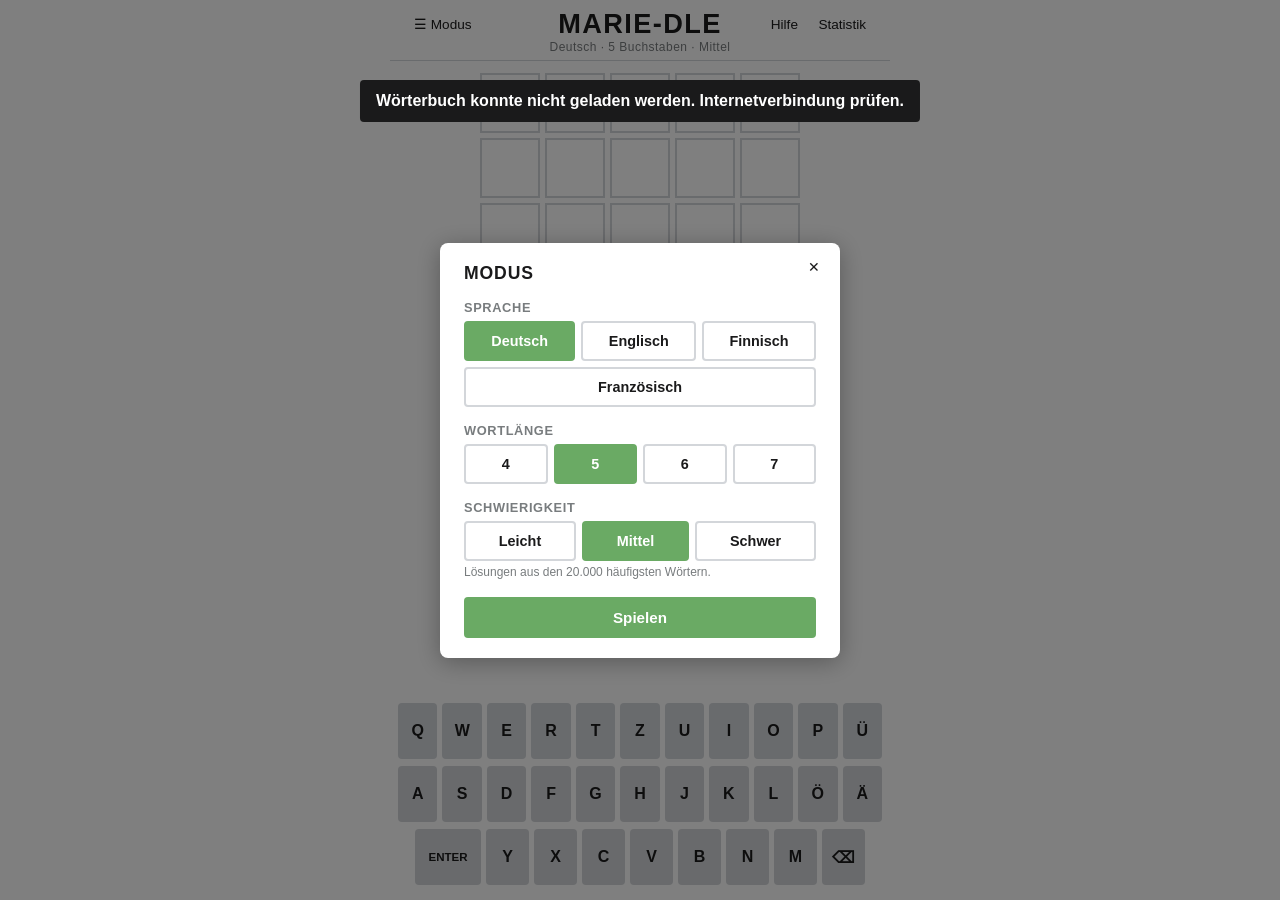
==== index.html @ 6ffdc1a1 "Marie-dle Co-Authored-By: Claude Opus 5.5 <noreply@anthropic.com>" ====
<!DOCTYPE html>
<html lang="de">
<head>
<meta charset="UTF-8">
<meta name="viewport" content="width=device-width, initial-scale=1">
<title>Marie-dle</title>
<link rel="stylesheet" href="css/style.css">
<script type="module" src="js/main.js"></script>
</head>
<body>
<header>
  <div class="left">
    <button class="icon-btn" id="menuBtn" aria-label="Modus wählen">☰ Modus</button>
  </div>
  <h1>MARIE-DLE</h1>
  <div class="right">
    <button class="icon-btn" id="helpBtn" aria-label="Hilfe">Hilfe</button>
    <button class="icon-btn" id="statsBtn" aria-label="Statistik">Statistik</button>
  </div>
  <div id="modeLabel"></div>
</header>

<main>
  <div id="board"></div>
  <div id="keyboard"></div>
</main>

<div id="toast"></div>

<div class="overlay" id="menuModal">
  <div class="modal">
    <button class="icon-btn close" data-close>✕</button>
    <h2>Modus</h2>
    <h3>Sprache</h3>
    <div class="seg" id="segLang"></div>
    <h3>Wortlänge</h3>
    <div class="seg" id="segLen"></div>
    <h3>Schwierigkeit</h3>
    <div class="seg" id="segDiff"></div>
    <div class="hint" id="diffHint"></div>
    <div class="actions">
      <button class="btn" id="playBtn">Spielen</button>
    </div>
  </div>
</div>

<div class="overlay" id="helpModal">
  <div class="modal">
    <button class="icon-btn close" data-close>✕</button>
    <h2>So wird gespielt</h2>
    <p>Errate das Wort in 6 Versuchen. Jeder Versuch muss ein echtes Wort mit der gewählten Länge sein.</p>
    <div class="example">
      <div class="tile correct">K</div><div class="tile">A</div><div class="tile">T</div><div class="tile">Z</div><div class="tile">E</div>
    </div>
    <p><b>K</b> ist im Wort und an der richtigen Stelle.</p>
    <div class="example">
      <div class="tile">B</div><div class="tile present">L</div><div class="tile">U</div><div class="tile">M</div><div class="tile">E</div>
    </div>
    <p><b>L</b> ist im Wort, aber an einer anderen Stelle.</p>
    <div class="example">
      <div class="tile">N</div><div class="tile">A</div><div class="tile">C</div><div class="tile absent">H</div><div class="tile">T</div>
    </div>
    <p><b>H</b> kommt im Wort nicht vor.</p>
    <p class="note">Unter <b>☰ Modus</b> wählst du Sprache, Wortlänge (4–7) und Schwierigkeit. Leicht, mittel und schwer nutzen die 4.000, 20.000 bzw. 100.000 häufigsten Wörter der Sprache als mögliche Lösungen.</p>
    <p class="note">Jeder Modus hat ein eigenes Tageswort und eine eigene Statistik. Mit „Neues Wort“ spielst du danach beliebig weiter.</p>
    <p class="note">Sonderzeichen: Deutsch hat Ä, Ö, Ü als eigene Buchstaben (Wörter mit ß kommen nicht vor), Finnisch hat Ä und Ö. Im Französischen werden Akzente ignoriert (É = E).</p>
    <p class="note">Wörter werden pro Sprache einmalig online geladen und dann im Browser gespeichert. Quellen: <a href="https://github.com/hermitdave/FrequencyWords">FrequencyWords</a> (Häufigkeit), <a href="https://github.com/davidak/wortliste">wortliste</a>, <a href="https://github.com/dwyl/english-words">english-words</a>, <a href="https://github.com/wooorm/dictionaries">wooorm/dictionaries</a>, <a href="https://github.com/Taknok/French-Wordlist">French-Wordlist</a>, <a href="https://github.com/hugovk/everyfinnishword">everyfinnishword</a>.</p>
  </div>
</div>

<div class="overlay" id="statsModal">
  <div class="modal">
    <button class="icon-btn close" data-close>✕</button>
    <div id="getWell" class="get-well" hidden></div>
    <div id="solutionBox" class="solution"></div>
    <h2>Statistik</h2>
    <div class="hint" id="statsMode"></div>
    <div class="stats">
      <div><div class="num" id="sPlayed">0</div><div class="lbl">Gespielt</div></div>
      <div><div class="num" id="sWin">0</div><div class="lbl">% Gewonnen</div></div>
      <div><div class="num" id="sStreak">0</div><div class="lbl">Serie</div></div>
      <div><div class="num" id="sMax">0</div><div class="lbl">Beste Serie</div></div>
    </div>
    <h2>Verteilung</h2>
    <div id="dist"></div>
    <div class="actions">
      <button class="btn secondary" id="shareBtn">Teilen</button>
      <button class="btn" id="newBtn">Neues Wort</button>
    </div>
  </div>
</div>
</body>
</html>
---- css/style.css ----
:root {
  --bg: #ffffff;
  --fg: #1a1a1b;
  --muted: #787c7e;
  --border: #d3d6da;
  --border-filled: #878a8c;
  --key: #d3d6da;
  --key-fg: #1a1a1b;
  --correct: #6aaa64;
  --present: #c9b458;
  --absent: #787c7e;
  --toast-bg: #1a1a1b;
  --toast-fg: #ffffff;
  --love-bg: #fdecef;
  --love-border: #f4b6c2;
  --love-fg: #7a2840;
}
@media (prefers-color-scheme: dark) {
  :root:not([data-theme="light"]) {
    --bg: #121213;
    --fg: #f8f8f8;
    --muted: #818384;
    --border: #3a3a3c;
    --border-filled: #565758;
    --key: #818384;
    --key-fg: #f8f8f8;
    --correct: #538d4e;
    --present: #b59f3b;
    --absent: #3a3a3c;
    --toast-bg: #f8f8f8;
    --toast-fg: #121213;
    --love-bg: #3a2229;
    --love-border: #7a3b4c;
    --love-fg: #f9d3dc;
  }
}
* { box-sizing: border-box; }
html, body { margin: 0; height: 100%; }
body {
  background: var(--bg);
  color: var(--fg);
  font-family: "Helvetica Neue", Arial, sans-serif;
  display: flex;
  flex-direction: column;
  align-items: center;
  -webkit-tap-highlight-color: transparent;
}
header {
  width: 100%;
  max-width: 500px;
  display: grid;
  grid-template-columns: 1fr auto 1fr;
  align-items: center;
  padding: 8px 16px 6px;
  border-bottom: 1px solid var(--border);
}
header .left { justify-self: start; display: flex; gap: 2px; }
header .right { justify-self: end; }
h1 { margin: 0; font-size: 1.7rem; letter-spacing: 0.05em; text-align: center; }
#modeLabel { grid-column: 1 / -1; text-align: center; font-size: 0.75rem; color: var(--muted); letter-spacing: 0.04em; }
.icon-btn {
  background: none; border: none; color: var(--fg);
  font-size: 0.85rem; cursor: pointer; padding: 6px 8px;
  border-radius: 4px;
}
.icon-btn:hover { background: var(--border); }
main {
  flex: 1;
  display: flex;
  flex-direction: column;
  align-items: center;
  justify-content: space-between;
  width: 100%;
  max-width: 500px;
  padding: 12px 8px 8px;
}
/* Das Brett passt sich Breite UND Höhe an, damit die Tastatur immer sichtbar bleibt.
   --chrome: Höhe von Kopfzeile, Tastatur und Abständen. */
#board {
  --cols: 5;
  --chrome: 305px;
  --w: max(100px, min(calc(var(--cols) * 64px), calc(min(100vw, 500px) - 16px),
                      calc((100vh - var(--chrome)) * var(--cols) / 6)));
  display: grid;
  grid-template-rows: repeat(6, 1fr);
  gap: 5px;
  width: var(--w);
  aspect-ratio: var(--cols) / 6;
}
@supports (height: 100dvh) {
  #board {
    --w: max(100px, min(calc(var(--cols) * 64px), calc(min(100vw, 500px) - 16px),
                        calc((100dvh - var(--chrome)) * var(--cols) / 6)));
  }
}
.row { display: grid; grid-template-columns: repeat(var(--cols), 1fr); gap: 5px; }
.row.shake { animation: shake 0.5s; }
.tile {
  border: 2px solid var(--border);
  display: flex; align-items: center; justify-content: center;
  font-size: var(--tile-font, 2rem);
  font-size: min(var(--tile-font, 2rem), calc(var(--w) / var(--cols) * 0.55));
  font-weight: bold; text-transform: uppercase;
  user-select: none;
}
.tile.filled { border-color: var(--border-filled); animation: pop 0.1s; }
.tile.correct, .tile.present, .tile.absent { color: #fff; border-color: transparent; }
.tile.correct { background: var(--correct); }
.tile.present { background: var(--present); }
.tile.absent  { background: var(--absent); }
.tile.flip { animation: flip 0.5s ease forwards; }
.tile.win { animation: bounce 0.6s ease; }
@keyframes pop { 50% { transform: scale(1.1); } }
@keyframes flip { 0% { transform: rotateX(0); } 50% { transform: rotateX(90deg); } 100% { transform: rotateX(0); } }
@keyframes shake {
  10%, 90% { transform: translateX(-2px); }
  20%, 80% { transform: translateX(4px); }
  30%, 50%, 70% { transform: translateX(-6px); }
  40%, 60% { transform: translateX(6px); }
}
@keyframes bounce { 0%, 100% { transform: translateY(0); } 40% { transform: translateY(-20px); } 60% { transform: translateY(4px); } }

#keyboard { width: 100%; user-select: none; margin-top: 12px; }
.kb-row { display: flex; justify-content: center; gap: 5px; margin-bottom: 7px; }
.key {
  flex: 1; max-width: 43px; height: 56px;
  border: none; border-radius: 4px;
  background: var(--key); color: var(--key-fg);
  font-size: 1rem; font-weight: bold; cursor: pointer;
  display: flex; align-items: center; justify-content: center;
  padding: 0;
}
.key.wide { flex: 1.5; max-width: 66px; font-size: 0.72rem; }
.key.correct { background: var(--correct); color: #fff; }
.key.present { background: var(--present); color: #fff; }
.key.absent  { background: var(--absent);  color: #fff; }
@media (max-height: 600px) {
  #board { --chrome: 260px; }
  .key { height: 44px; }
  .kb-row { margin-bottom: 5px; }
  #keyboard { margin-top: 8px; }
}
/* Handy quer: Brett und Tastatur nebeneinander, sonst bleiben nur winzige Kacheln. */
@media (orientation: landscape) and (max-height: 500px) {
  header { padding: 3px 16px 2px; max-width: none; }
  h1 { font-size: 1.2rem; }
  main { flex-direction: row; justify-content: center; align-items: center;
         gap: 16px; max-width: none; padding: 4px 8px; }
  #board { --w: max(80px, min(calc(var(--cols) * 64px), 45vw,
                              calc((100vh - 64px) * var(--cols) / 6))); }
  #keyboard { flex: 1; max-width: 500px; margin-top: 0; }
  .key { height: min(44px, calc((100vh - 70px) / 3 - 6px)); }
  .kb-row { margin-bottom: 5px; }
}

#toast {
  position: fixed; top: 80px; left: 50%; transform: translateX(-50%);
  background: var(--toast-bg); color: var(--toast-fg);
  padding: 12px 16px; border-radius: 4px; font-weight: bold;
  opacity: 0; pointer-events: none; transition: opacity 0.2s; z-index: 30;
  max-width: calc(100% - 32px); text-align: center;
}
#toast.show { opacity: 1; }

.overlay {
  position: fixed; inset: 0; background: rgba(0,0,0,0.5);
  display: none; align-items: center; justify-content: center; z-index: 20;
  padding: 16px;
}
.overlay.open { display: flex; }
.modal {
  background: var(--bg); color: var(--fg);
  border-radius: 8px; padding: 20px 24px; width: 100%; max-width: 400px;
  max-height: calc(100vh - 32px); max-height: calc(100dvh - 32px); overflow-y: auto;
  box-shadow: 0 4px 24px rgba(0,0,0,0.3); position: relative;
}
.modal h2 { margin-top: 0; font-size: 1.1rem; text-transform: uppercase; letter-spacing: 0.05em; }
.modal h3 { font-size: 0.8rem; text-transform: uppercase; letter-spacing: 0.05em; color: var(--muted); margin: 16px 0 6px; }
.modal .close { position: absolute; top: 10px; right: 12px; }
.stats { display: flex; justify-content: space-around; text-align: center; margin-bottom: 16px; }
.stats .num { font-size: 1.8rem; }
.stats .lbl { font-size: 0.7rem; color: var(--muted); }
.dist-row { display: flex; align-items: center; gap: 6px; margin: 3px 0; font-size: 0.85rem; }
.dist-bar { background: var(--absent); color: #fff; padding: 2px 6px; text-align: right; min-width: 22px; font-weight: bold; }
.dist-bar.hl { background: var(--correct); }
.actions { display: flex; gap: 10px; margin-top: 18px; }
.btn {
  flex: 1; padding: 12px; border: none; border-radius: 4px; cursor: pointer;
  font-weight: bold; font-size: 0.95rem; background: var(--correct); color: #fff;
}
.btn.secondary { background: var(--key); color: var(--key-fg); }
.btn:disabled { opacity: 0.6; cursor: wait; }
.example { display: flex; gap: 4px; margin: 6px 0; }
.example .tile { width: 36px; height: 36px; font-size: 1.2rem; }
.get-well {
  background: var(--love-bg); color: var(--love-fg);
  border: 1px solid var(--love-border); border-radius: 8px;
  padding: 12px 14px; margin: 0 28px 14px 0;
  font-size: 0.95rem; line-height: 1.4; text-align: center;
}
.get-well[hidden] { display: none; }
.solution { text-align: center; font-size: 1rem; margin-bottom: 14px; }
.solution b { letter-spacing: 0.1em; }
.seg { display: flex; gap: 6px; flex-wrap: wrap; }
.seg button {
  flex: 1 1 auto; min-width: 60px; white-space: nowrap;
  padding: 10px 8px; border-radius: 4px; cursor: pointer;
  border: 2px solid var(--border); background: var(--bg); color: var(--fg);
  font-weight: bold; font-size: 0.9rem;
}
.seg button.active { border-color: var(--correct); background: var(--correct); color: #fff; }
.hint { font-size: 0.75rem; color: var(--muted); margin-top: 4px; }
.note { color: var(--muted); font-size: 0.85rem; }
.note a { color: inherit; }
#statsMode { margin: -8px 0 12px; }
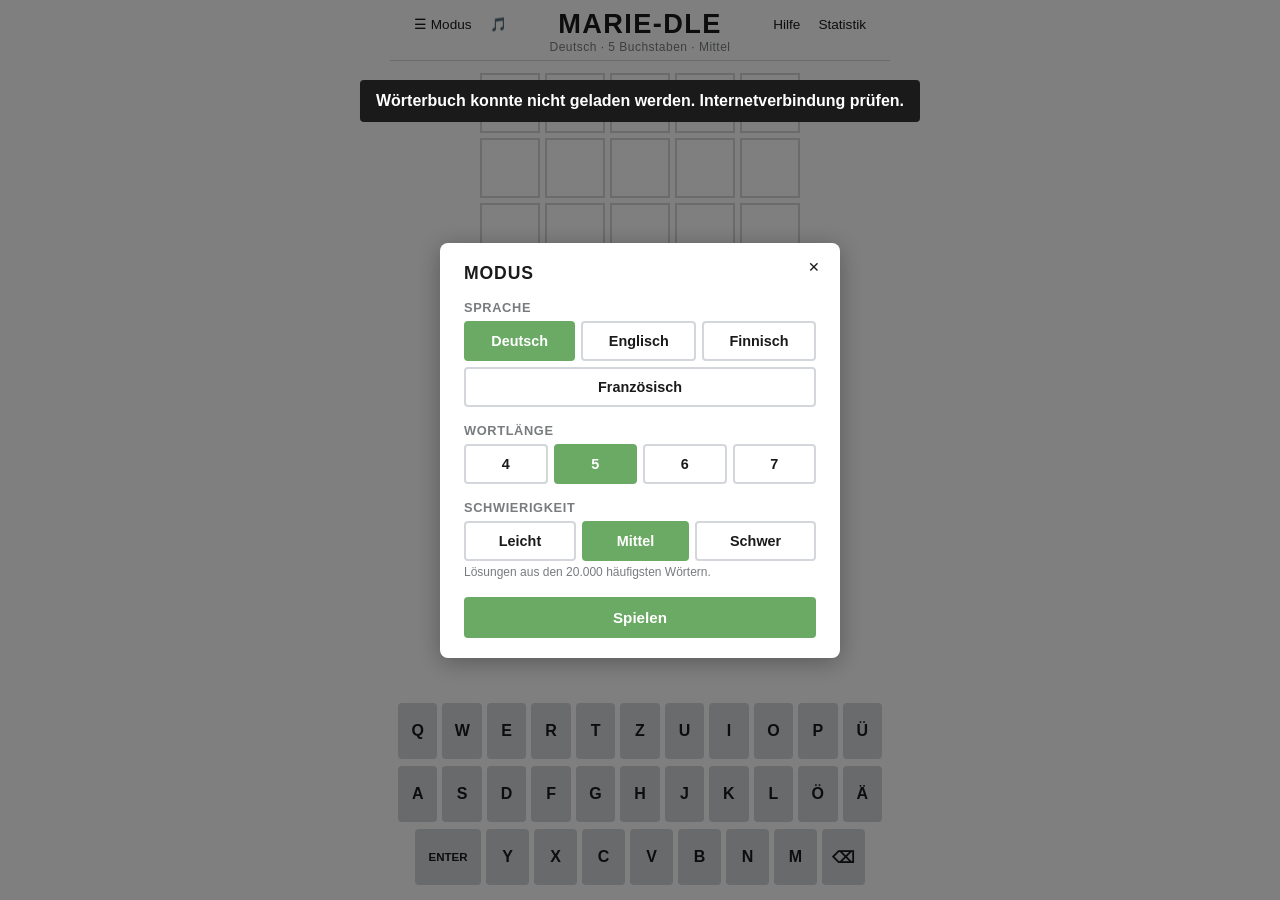
==== commit 4c1dd9b2: "Add melody mode (piano keyboard, Max level) Co-Authored-By: Claude Opus 5.5 <noreply@anthropic.com>" ====
--- a/index.html
+++ b/index.html
@@ -11,6 +11,7 @@
 <header>
   <div class="left">
     <button class="icon-btn" id="menuBtn" aria-label="Modus wählen">☰ Modus</button>
+    <a class="icon-btn" href="melodie.html" title="Melodien raten" aria-label="Melodien raten">🎵</a>
   </div>
   <h1>MARIE-DLE</h1>
   <div class="right">
@@ -62,6 +63,7 @@
     </div>
     <p><b>H</b> kommt im Wort nicht vor.</p>
     <p class="note">Unter <b>☰ Modus</b> wählst du Sprache, Wortlänge (4–7) und Schwierigkeit. Leicht, mittel und schwer nutzen die 4.000, 20.000 bzw. 100.000 häufigsten Wörter der Sprache als mögliche Lösungen.</p>
+    <p class="note">Mit <b>🎵</b> oben links wechselst du zum Melodie-Modus: Dort errätst du bekannte Melodien auf einer Klaviatur.</p>
     <p class="note">Jeder Modus hat ein eigenes Tageswort und eine eigene Statistik. Mit „Neues Wort“ spielst du danach beliebig weiter.</p>
     <p class="note">Sonderzeichen: Deutsch hat Ä, Ö, Ü als eigene Buchstaben (Wörter mit ß kommen nicht vor), Finnisch hat Ä und Ö. Im Französischen werden Akzente ignoriert (É = E).</p>
     <p class="note">Wörter werden pro Sprache einmalig online geladen und dann im Browser gespeichert. Quellen: <a href="https://github.com/hermitdave/FrequencyWords">FrequencyWords</a> (Häufigkeit), <a href="https://github.com/davidak/wortliste">wortliste</a>, <a href="https://github.com/dwyl/english-words">english-words</a>, <a href="https://github.com/wooorm/dictionaries">wooorm/dictionaries</a>, <a href="https://github.com/Taknok/French-Wordlist">French-Wordlist</a>, <a href="https://github.com/hugovk/everyfinnishword">everyfinnishword</a>.</p>
--- a/css/style.css
+++ b/css/style.css
@@ -54,9 +54,15 @@
   padding: 8px 16px 6px;
   border-bottom: 1px solid var(--border);
 }
-header .left { justify-self: start; display: flex; gap: 2px; }
-header .right { justify-self: end; }
-h1 { margin: 0; font-size: 1.7rem; letter-spacing: 0.05em; text-align: center; }
+header .left { justify-self: start; display: flex; gap: 2px; align-items: center; }
+header .right { justify-self: end; display: flex; gap: 2px; }
+header .icon-btn { white-space: nowrap; }
+h1 { margin: 0; font-size: 1.7rem; letter-spacing: 0.05em; text-align: center; white-space: nowrap; }
+@media (max-width: 420px) {
+  header { padding: 8px 6px 6px; }
+  header .icon-btn { padding: 6px 5px; font-size: 0.8rem; }
+  h1 { font-size: 1.25rem; letter-spacing: 0.02em; }
+}
 #modeLabel { grid-column: 1 / -1; text-align: center; font-size: 0.75rem; color: var(--muted); letter-spacing: 0.04em; }
 .icon-btn {
   background: none; border: none; color: var(--fg);
@@ -213,3 +219,54 @@
 .note { color: var(--muted); font-size: 0.85rem; }
 .note a { color: inherit; }
 #statsMode { margin: -8px 0 12px; }
+
+/* ---------- Melodie-Modus ---------- */
+a.icon-btn { text-decoration: none; display: inline-block; }
+.melody #board { --chrome: 345px; }
+.melody .tile { text-transform: none; }
+.tile.playing { border-color: var(--love-border); box-shadow: 0 0 0 3px var(--love-border); }
+#pianoWrap { width: 100%; user-select: none; margin-top: 12px; }
+.kb-row.controls .key { max-width: 140px; height: 42px; font-size: 0.85rem; }
+#piano {
+  --black-w: 9%;
+  position: relative; display: flex; gap: 3px;
+  height: 130px; margin: 0 auto 7px; max-width: 420px;
+}
+.pkey {
+  border: none; cursor: pointer; padding: 0 0 8px; font-weight: bold;
+  display: flex; align-items: flex-end; justify-content: center;
+  transition: background 0.15s;
+}
+.pkey.white {
+  flex: 1; border-radius: 0 0 6px 6px;
+  background: #fafafa; color: #1a1a1b; border: 1px solid var(--border-filled);
+  font-size: 0.95rem;
+}
+.pkey.black {
+  position: absolute; top: 0; z-index: 1; width: var(--black-w); height: 60%;
+  border-radius: 0 0 4px 4px; background: #1a1a1b; color: #f8f8f8;
+  font-size: 0.7rem; padding-bottom: 6px;
+}
+.pkey:active { filter: brightness(0.85); }
+.pkey.correct { background: var(--correct); color: #fff; }
+.pkey.present { background: var(--present); color: #fff; }
+.pkey.absent  { background: var(--absent);  color: #fff; }
+.pkey.white.absent { background: #b0b3b5; }
+.pkey.black.absent { background: #4a4a4c; color: #9a9a9c; }
+.solution .by { font-size: 0.85rem; color: var(--muted); margin-top: 2px; }
+.btn.small { flex: none; padding: 8px 14px; font-size: 0.85rem; margin-top: 10px; }
+@media (max-height: 600px) {
+  .melody #board { --chrome: 290px; }
+  #piano { height: 100px; }
+  .kb-row.controls .key { height: 36px; }
+}
+@media (orientation: landscape) and (max-height: 500px) {
+  #pianoWrap { flex: 1; max-width: 500px; margin-top: 0; }
+  #piano { height: min(130px, calc(100vh - 140px)); }
+}
+/* Bei vielen Tönen (Max) müssen auch dreibuchstabige Namen wie „Fis“ in schmale Kacheln passen. */
+.melody .tile { font-size: min(var(--tile-font, 2rem), calc(var(--w) / var(--cols) * 0.42)); }
+.melody #board .row, .melody #board { gap: 3px; }
+/* Schwarze Tasten behalten ihren Rand, damit sie sich auch gefärbt von den weißen abheben. */
+.pkey.black { border: 2px solid #1a1a1b; border-top: none; }
+.pkey.black.correct, .pkey.black.present { box-shadow: inset 0 -4px 0 rgba(0,0,0,0.35); }
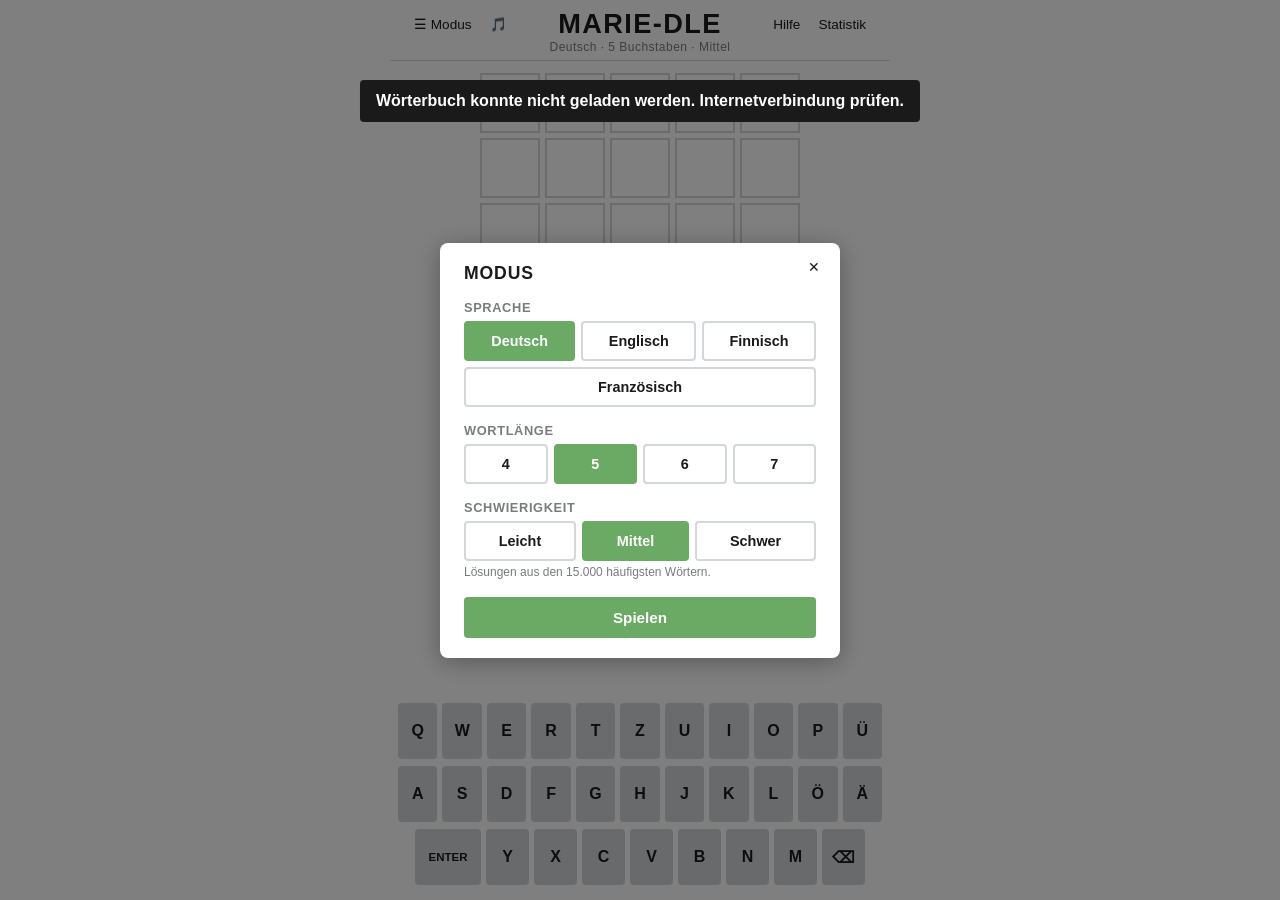
==== commit c69e02fa: "Difficulty levels use top 3,000 / 15,000 / 60,000 words Co-Authored-By: Claude Sonnet 5.5 <noreply@a" ====
--- a/index.html
+++ b/index.html
@@ -62,7 +62,7 @@
       <div class="tile">N</div><div class="tile">A</div><div class="tile">C</div><div class="tile absent">H</div><div class="tile">T</div>
     </div>
     <p><b>H</b> kommt im Wort nicht vor.</p>
-    <p class="note">Unter <b>☰ Modus</b> wählst du Sprache, Wortlänge (4–7) und Schwierigkeit. Leicht, mittel und schwer nutzen die 4.000, 20.000 bzw. 100.000 häufigsten Wörter der Sprache als mögliche Lösungen.</p>
+    <p class="note">Unter <b>☰ Modus</b> wählst du Sprache, Wortlänge (4–7) und Schwierigkeit. Leicht, mittel und schwer nutzen die 3.000, 15.000 bzw. 60.000 häufigsten Wörter der Sprache als mögliche Lösungen.</p>
     <p class="note">Mit <b>🎵</b> oben links wechselst du zum Melodie-Modus: Dort errätst du bekannte Melodien auf einer Klaviatur.</p>
     <p class="note">Jeder Modus hat ein eigenes Tageswort und eine eigene Statistik. Mit „Neues Wort“ spielst du danach beliebig weiter.</p>
     <p class="note">Sonderzeichen: Deutsch hat Ä, Ö, Ü als eigene Buchstaben (Wörter mit ß kommen nicht vor), Finnisch hat Ä und Ö. Im Französischen werden Akzente ignoriert (É = E).</p>
@@ -73,6 +73,11 @@
 <div class="overlay" id="statsModal">
   <div class="modal">
     <button class="icon-btn close" data-close>✕</button>
+    <div class="seg tabs" id="statsTabs">
+      <button data-tab="mode" class="active">Dieser Modus</button>
+      <button data-tab="all">Gesamt</button>
+    </div>
+    <div id="statsModeView">
     <div id="getWell" class="get-well" hidden></div>
     <div id="solutionBox" class="solution"></div>
     <h2>Statistik</h2>
@@ -85,6 +90,8 @@
     </div>
     <h2>Verteilung</h2>
     <div id="dist"></div>
+    </div>
+    <div id="statsAllView" hidden></div>
     <div class="actions">
       <button class="btn secondary" id="shareBtn">Teilen</button>
       <button class="btn" id="newBtn">Neues Wort</button>
--- a/css/style.css
+++ b/css/style.css
@@ -270,3 +270,21 @@
 /* Schwarze Tasten behalten ihren Rand, damit sie sich auch gefärbt von den weißen abheben. */
 .pkey.black { border: 2px solid #1a1a1b; border-top: none; }
 .pkey.black.correct, .pkey.black.present { box-shadow: inset 0 -4px 0 rgba(0,0,0,0.35); }
+
+/* ---------- Statistik: Reiter und Gesamtvergleich ---------- */
+.seg.tabs { margin: 0 28px 16px 0; }
+.seg.tabs button { padding: 7px 8px; font-size: 0.85rem; }
+#statsModeView[hidden], #statsAllView[hidden] { display: none; }
+.ov-block { margin-bottom: 14px; }
+.ov-block h3 { margin: 10px 0 6px; }
+.ov-row {
+  display: grid; grid-template-columns: minmax(0, 1.3fr) 3.2em minmax(0, 1.6fr) 3.4em;
+  gap: 6px; align-items: center; font-size: 0.85rem; margin: 3px 0;
+}
+.ov-head { font-size: 0.7rem; color: var(--muted); }
+.ov-head span:nth-child(2), .ov-head span:nth-child(4), .ov-num { text-align: right; }
+.ov-label { overflow: hidden; text-overflow: ellipsis; white-space: nowrap; }
+.ov-num { font-variant-numeric: tabular-nums; }
+.ov-bar { position: relative; height: 18px; background: var(--border); border-radius: 3px; overflow: hidden; }
+.ov-fill { position: absolute; inset: 0 auto 0 0; background: var(--correct); }
+.ov-bar span { position: relative; padding-left: 6px; font-size: 0.75rem; font-weight: bold; line-height: 18px; color: var(--fg); }
